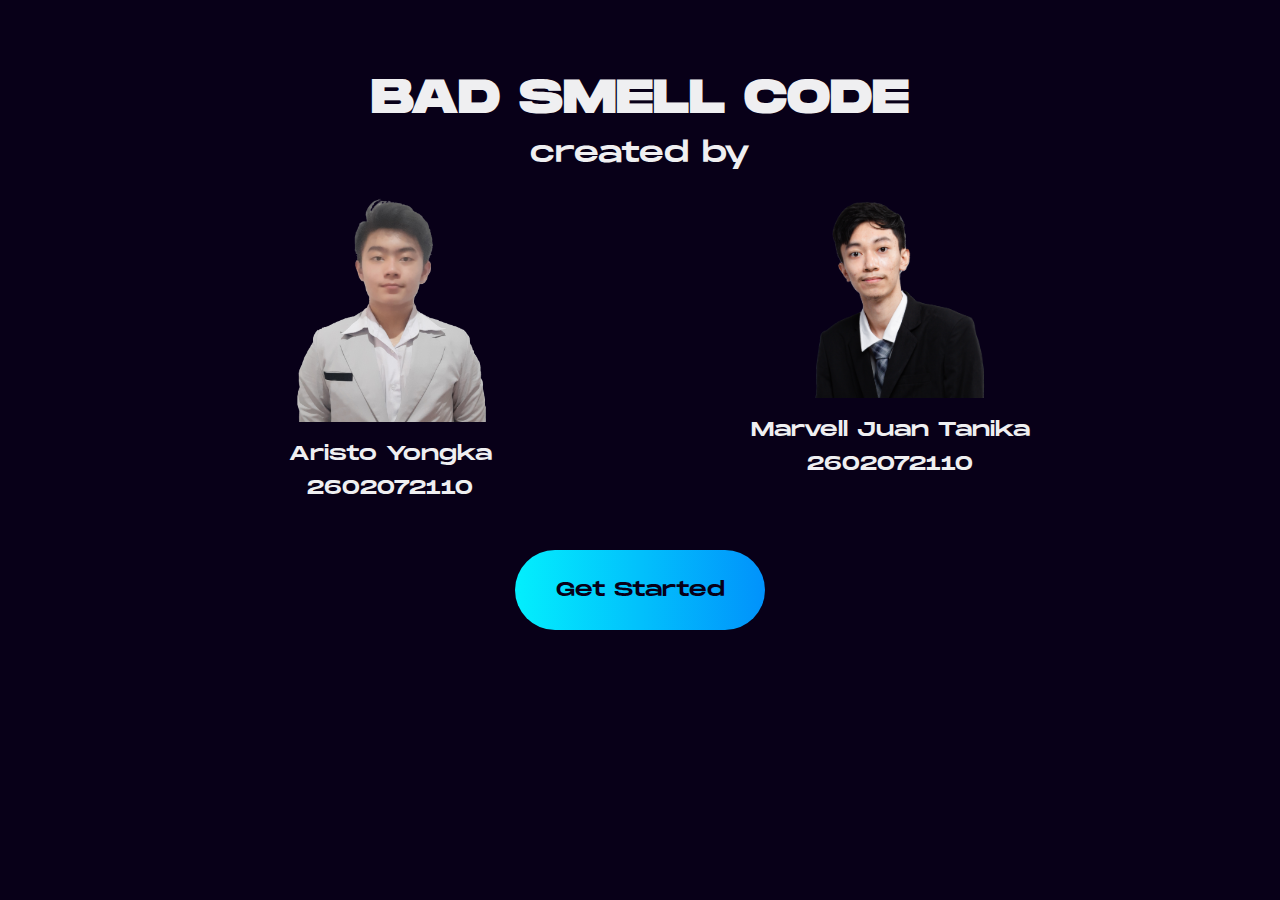
==== index.html @ 47df6b1b "First commit" ====
<!DOCTYPE html>
<html lang="en">
<head>
  <meta charset="UTF-8">
  <meta http-equiv="X-UA-Compatible" content="IE=edge">
  <meta name="viewport" content="width=device-width, initial-scale=1.0">
  <title>Bad Smell Code</title>

  <link rel="stylesheet" href="styles/index.css">
</head>
<body>
  <p class="h1">BAD SMELL CODE</p>
  <p class="h2">created by</p>
<div class="creator-grid">
  <div class="creator-info">
    <img class="creatr-img" src="./img/aristo.png">
    <p class="creator-name">Aristo Yongka</p>
    <p class="creator-nim">2602072110</p>
  </div> 
  <div class="creator-info">
    <img class="creatr-img" src="./img/marvell.png">
    <p class="creator-name">Marvell Juan Tanika</p>
    <p class="creator-nim">2602072110</p>
  </div> 
</div>

  <a href="homePage.html" class="get-started-btn">Get Started</a>
  
</body>
</html>
---- styles/index.css ----
@font-face {
  font-family: MonumentExtendedRegular;
  src: url(../font/monumentextended-regular.otf);
}

@font-face {
  font-family: MonumentExtendedUltrabold;
  src: url(../font/monumentextended-ultrabold.otf);
}

body {
  background-color: #080018;
  color: #EFEFF1;
  font-family: MonumentExtendedRegular;
  justify-content: center;
}

.h1 {
  font-size: 48px;
  font-family: MonumentExtendedUltrabold;
  text-align: center;
  margin-bottom: 0px;
  margin-top: 70px;
}

.h2 {
  font-size: 28px;
  text-align: center;
  margin-top: 10px;
}

.creator-grid {
  display: flex;
  flex-direction: row;
  justify-content: space-between;
  margin: 0px auto;
  width: 900px;
}

.creator-info {
  width: 400px;
}

img {
  width: 200px;
  display: block;
  margin-left: auto;
  margin-right: auto;
}

.creator-name, 
.creator-nim {
  font-size: 20px;
  text-align: center;
}

.creator-name {
  margin-bottom: 10px;
}

.creator-nim {
  margin-top: 0px;
  margin-bottom: 50px;
}

.get-started-btn {
  display: flex;
  align-items: center;
  justify-content: center;
  text-decoration: none;
  margin-left: auto;
  margin-right: auto;
  font-family: MonumentExtendedRegular;
  color: #080018;
  font-size: 20px;
  background-image: linear-gradient(to right, #03EFFD , #0192FB);
  width: 250px;
  height: 80px;
  border-radius: 40px;
  transition: opacity 0.15s;
  cursor: pointer;
}

.get-started-btn:hover {
  opacity: 0.5;
}

.get-started-btn:active {
  text-decoration: none;
}
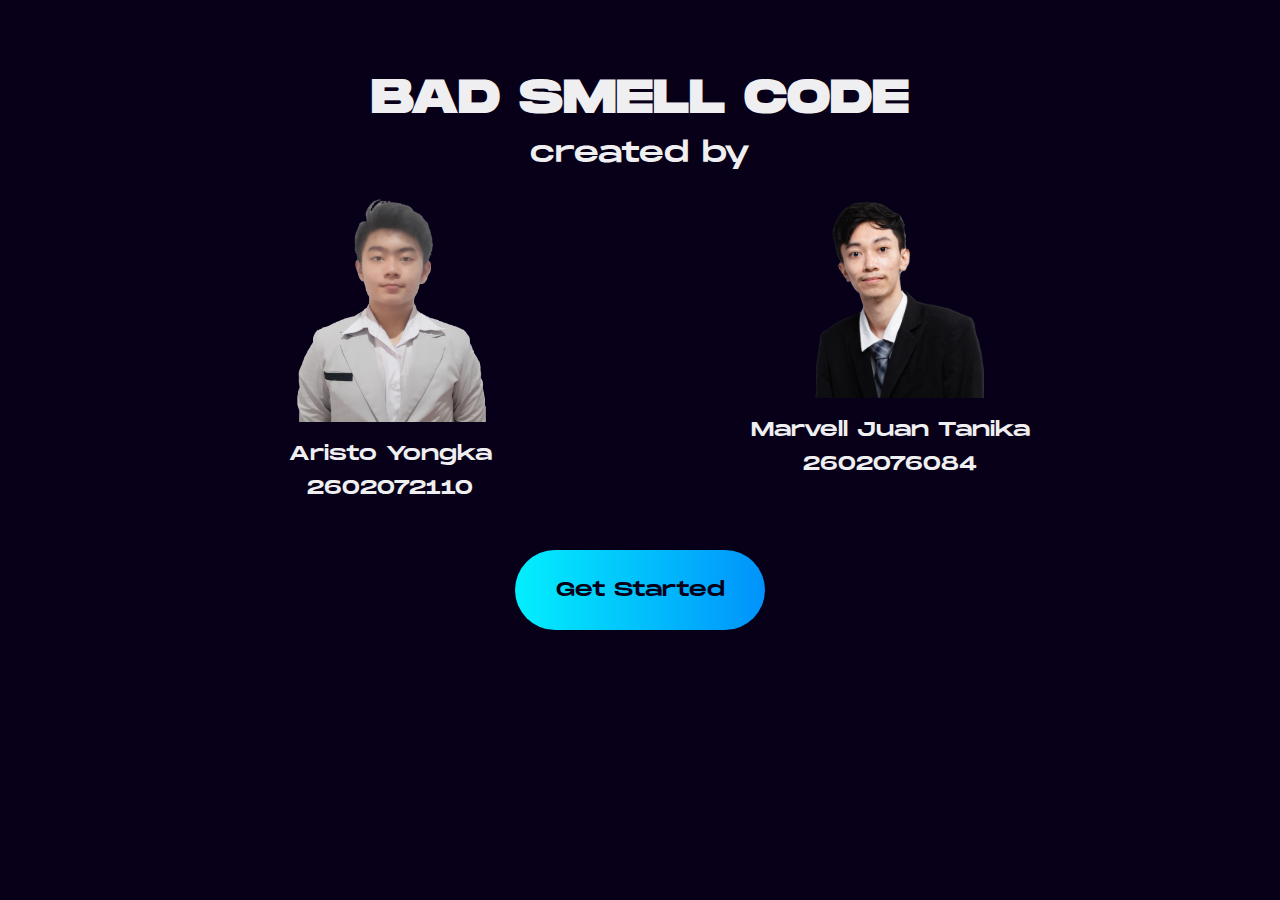
==== commit a0d1b952: "Update NIM Marvell" ====
--- a/index.html
+++ b/index.html
@@ -20,11 +20,11 @@
   <div class="creator-info">
     <img class="creatr-img" src="./img/marvell.png">
     <p class="creator-name">Marvell Juan Tanika</p>
-    <p class="creator-nim">2602072110</p>
+    <p class="creator-nim">2602076084</p>
   </div> 
 </div>
 
   <a href="homePage.html" class="get-started-btn">Get Started</a>
   
 </body>
-</html>+</html>
